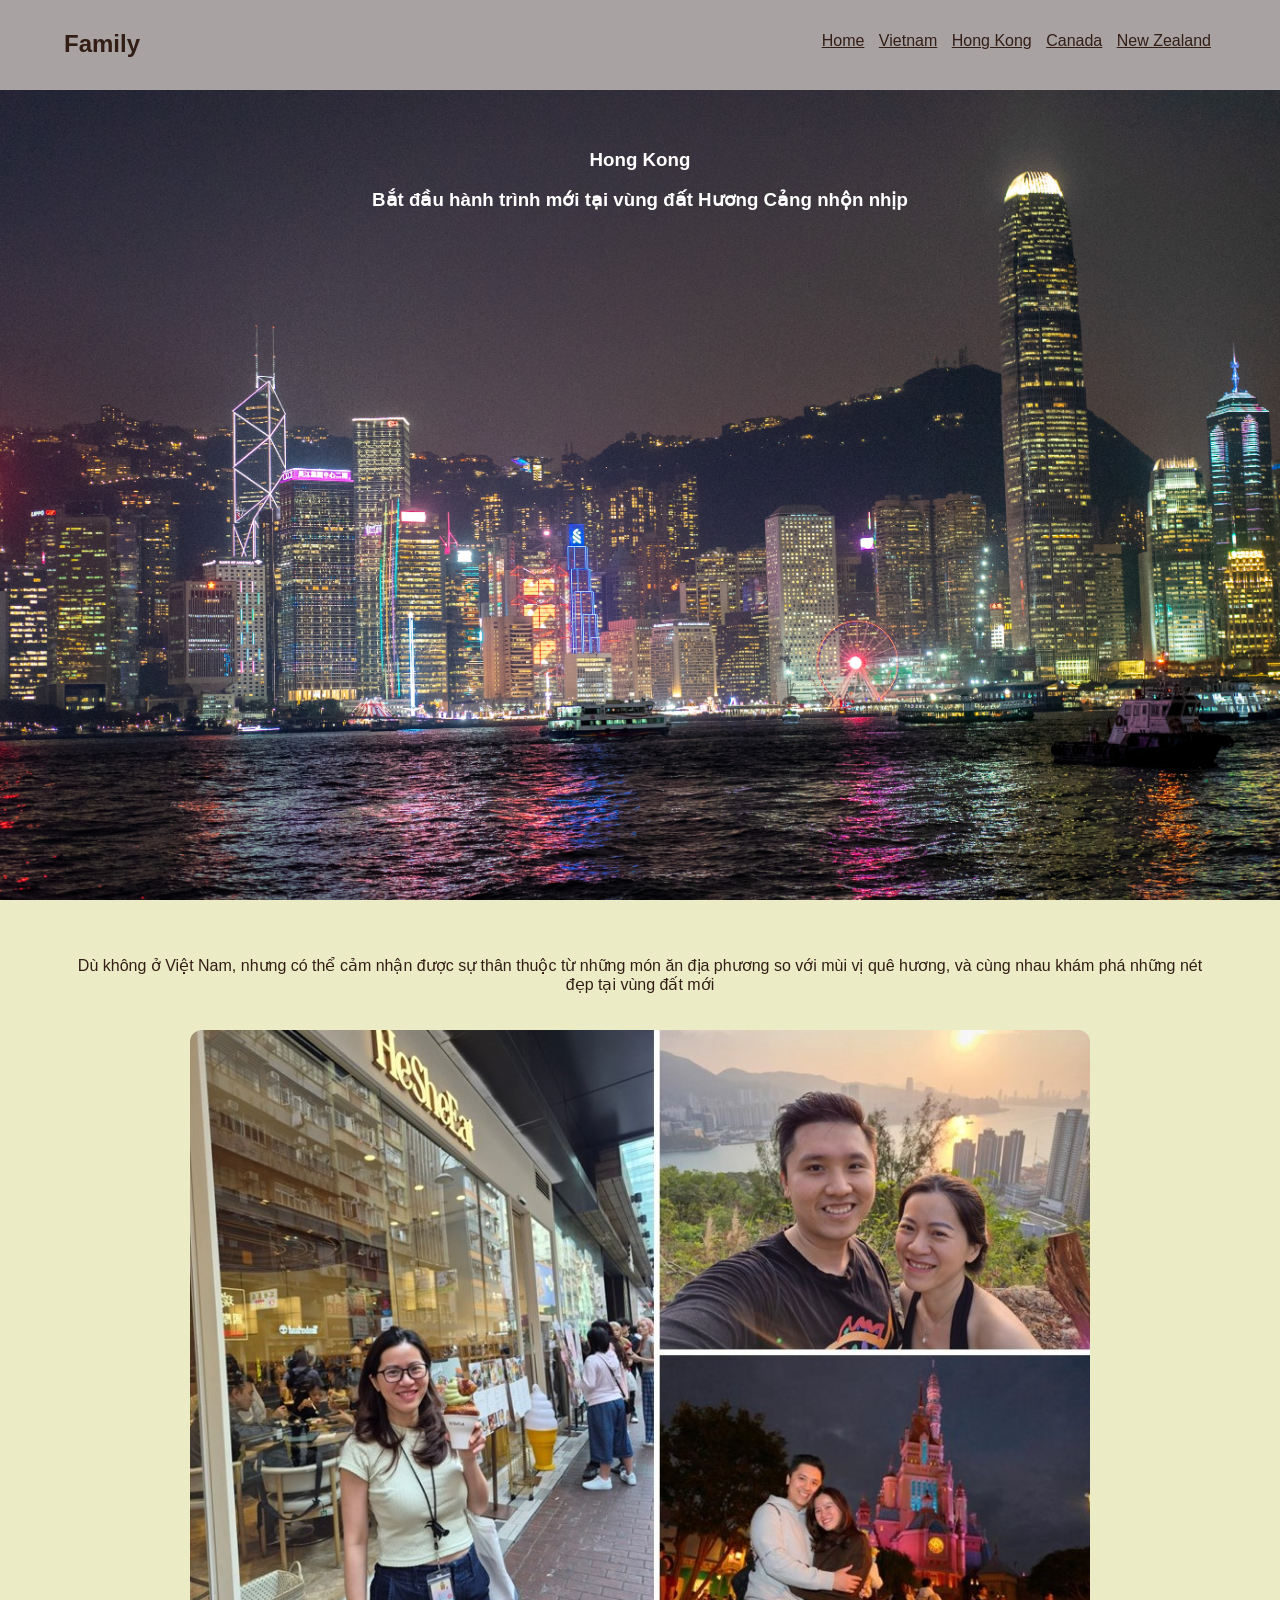
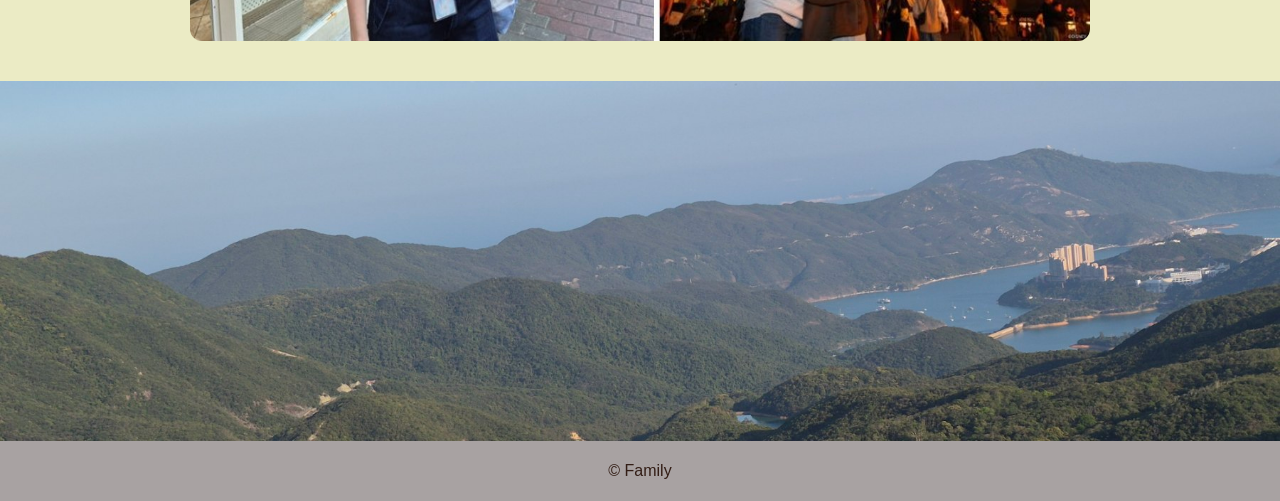
==== pages/hongkong.html @ 23df89df "Family project 1st version" ====
<!DOCTYPE html>
<html lang="vi">
  <head>
    <meta charset="UTF-8">
    <meta name="viewport" content="width=device-width, initial-scale=1.0">
    <meta http-equiv="X-UA-Compatible" content="ie=edge">
    <title>Hongkong</title>
    <link href="../style.css" rel="stylesheet">
    <script src="../handlebars.min.js"></script>
   
  </head>

  <body id="hongkong-bg">
    <header>
      <section class="container">
        <h2 class="branding">Family</h2>

        <nav>
        <ul class="navbar">
            <li class="current">
              <a href="../index.html">Home</a>
            </li>
            <li>
              <a href="vietnam.html">Vietnam</a>
            </li>
            <li>
              <a href="hongkong.html">Hong Kong</a>
            </li>
            <li>
              <a href="canada.html">Canada</a>
            </li>
            <li>
              <a href="nz.html">New Zealand</a>
            </li>
          </ul>
        </nav>
      </section>
    </header>

    <article>
        <section class="hongkong-section1">
            <h1>Hong Kong</h1>
            <h3>Bắt đầu hành trình mới tại vùng đất Hương Cảng nhộn nhịp</h3>
        </section>
        <section class="hongkong-section2" >
            <div class='hongkong-section2-item1'>
                <p>Dù không ở Việt Nam, nhưng có thể cảm nhận được sự thân thuộc từ những món ăn địa phương so với mùi vị quê hương, và cùng nhau khám phá những nét đẹp tại vùng đất mới</p>
            </div>
            <div class='hongkong-section2-item2'>
                <img src="../images/hongkong/hongkong-activity.jpg" alt="Khám phá">
                
        </section>
        <section class="hongkong-section3">

        </section>
    </article>

    <footer>
      <p>&copy; Family</p>
    </footer>

    <script src="../main.js" type="text/javascript"></script>
  </body>
</html>
---- style.css ----
/* General Rulesets */
* {
  color: #331e16;
}
body {
    font-family: Helvetica, sans-serif;
	display: flex;
    flex-direction: column;
    margin: 0;
    min-height: 100vh;
    padding-top: 80px;
}
.feature-image {
    width: 100%;       /* Ảnh rộng bằng khung chứa */
    max-width: 2500px;  /* Không cho ảnh quá to */
    height: auto;      /* Giữ đúng tỷ lệ ảnh */
    display: block;    /* Để có thể dùng margin auto */
    margin: 20px auto; /* Căn giữa và tạo khoảng cách trên dưới */
    border-radius: 8px; /* Bo góc ảnh cho hiện đại */
    box-shadow: 0 4px 8px rgb(90, 89, 89); /* Tạo hiệu ứng nổi */
}
header {
    position: fixed;
    top: 0;           
    left: 0;          
    width: 100%;     
    z-index: 1000;    /* Con số lớn để luôn nằm trên cùng */
    background-color: rgb(168, 162, 162);
    height: 70px;
    padding: 10px 0;
}

footer {

  width: 100%;
  text-align: center;
  bottom: 0;
  background-color: rgb(168, 162, 162);
  padding: 5px 0;
}
.container {
  width: 90%;
  margin: 0 auto;
}
.branding {
  float: left;
}
.branding h2 {
  font-weight: normal;
}
nav {
  float: right;
}
.navbar {
  margin-top: 5%;
}
.navbar li {
  display: inline-block;
  padding: 0 5px;
}
.navbar li a {
  color: #331e16;
  font-weight: normal;
}
.navbar li a:hover, .navbar .current a {
  color: #331e16;
}
#showcase {
    margin: 0 auto;
    flex: 1;
}
#showcase h1 {
    padding-top: 30px;
    margin-bottom: 10px;
}
#showcase p {
    margin-top: 0;    
    margin-bottom: 30px; 
}
#information {

    display: flow-root;
}

#home-bg, #vietnam-bg, #nz-bg, #canada-bg {
    position: relative; 
    min-height: 100vh;
    margin: 0;
}
#home-bg::before{
    content: "";
    background: url("images/home-bg.jpg");
    background-size: cover;
    opacity: 0.5; 
    position: fixed;
    top: 0;
    left: 0;
    width: 100%;
    height: 100%;
    z-index: -1; /* Đẩy lớp nền ra phía sau nội dung */
}

#vietnam-bg::before, #nz-bg::before, #canada-bg::before {
    content: "";
    background-size: cover;
    opacity: 0.5; 
    position: fixed;
    top: 0;
    left: 0;
    width: 100%;
    height: 100%;
    z-index: -1; 
}

#vietnam-bg::before { 
    background-image: url("../images/vietnam/vietnam-bg.WebP"); 
}
#nz-bg::before { 
    background-image: url("../images/nz/nz-bg.WebP"); 
}
#canada-bg::before { 
    background-image: url("../images/canada/canada-bg.jpg"); 
}
.vietnam, .nz {
    display: flex;
    flex-direction: column; /* Xếp theo cột dọc */
    align-items: center;    /* Căn giữa tất cả các phần tử con theo chiều ngang */
    text-align: center;     /* Căn giữa nội dung văn bản (h3, p) */
    margin-bottom: 20px;    /* Khoảng cách giữa các bài viết */
    width: 100%;
}
.vietnam .image, .nz .image {
    width: 100%;            /* Chiều rộng chiếm hết container cha (hoặc đặt 80% nếu muốn nhỏ lại) */
    max-width: 600px;       /* Giới hạn chiều rộng tối đa để ảnh không quá to trên màn hình máy tính */
    object-fit: cover;      /* Giúp ảnh không bị méo, tự động cắt phần thừa để khớp tỉ lệ */
    border-radius: 12px;    /* Bo góc cho đẹp */
    margin: 0 auto 0 auto;   /* Khoảng cách giữa ảnh và tiêu đề bên dưới */
    display: block;
}
.vietnam .name, .nz .name {
    margin-top: 8px;      /* khoảng cách phía trên tiêu đề */
    margin-bottom: 0px; /* Khoảng cách nhỏ giữa tên và mô tả */
}
.details {
    max-width: 700px;       /* Giới hạn độ rộng của văn bản */
    margin-top: 0;
    margin-bottom: 0px;
}
.hongkong-section1 {
    background: url("../images/hongkong/hongkong-bg1.jpg");
    background-size: cover;
    background-position: center;
    z-index: -1;
    width: 100%;
    min-height: 80vh;
    padding: 50px 0;
    text-align: center;
}
.hongkong-section1 h1, .hongkong-section1 h3 {
    color: #ffffff; 
}
.hongkong-section2 {
    background-color: #ebebc5;
    background-size: cover;
}
.hongkong-section2-item1 {
    display:flex;
    align-items: center;
    justify-content: center;
    text-align: center;
    width: 90%;
    min-height: auto;
    margin: 0 auto;
    padding: 40px 0 20px 0;
}
.hongkong-section2-item2 {
    display: flex;
    width: 100%;
    align-items: center;
    justify-content: center;
    margin-top: 0;
}
.hongkong-section2-item2 img {
    width: 100%; 
    max-width: 900px;              
    height: auto;
    border-radius: 12px;
    margin-top: 0;
    margin-bottom: 40px;
}
.hongkong-section3 {
    background: url("../images/hongkong/hongkong-bg2.jpg");
    background-size: cover;
    background-position: center;
    width: 100%;
    min-height: 40vh;
    bottom: 0;
}

#canada-open {
    position: relative;
    min-height: 70vh;
    width: 100%;
    padding: 50px 0;
    background: url("../images/canada/canada-open-bg.jpg");
    background-size: cover;
    background-position: center;
    text-align: center;

}
#canada-open h1, #canada-open h3 {
    color:#ffffff;
}
#canada-open-text {
    background: rgba(135, 167, 163, 0.1); 
    backdrop-filter: blur(10px); 
    padding: 15px 30px;
    border-radius: 8px;
    display: inline-block;
}
#canada-section2 h3, #canada-section3 h3 {
    text-align: center;
    align-items: center;
    padding: 50px 0;
}

#canada-img {
    display: flex;            
    justify-content: center;  
    gap: 20px;             
    flex-wrap: wrap;         
}
#canada-img img{
    max-width: 500px;
    height: auto;
    border-radius: 25px;
    border-color: rgb(20, 27, 41);
    object-fit: cover;
}
#canada-section3 {
      margin-bottom: 50px;
}
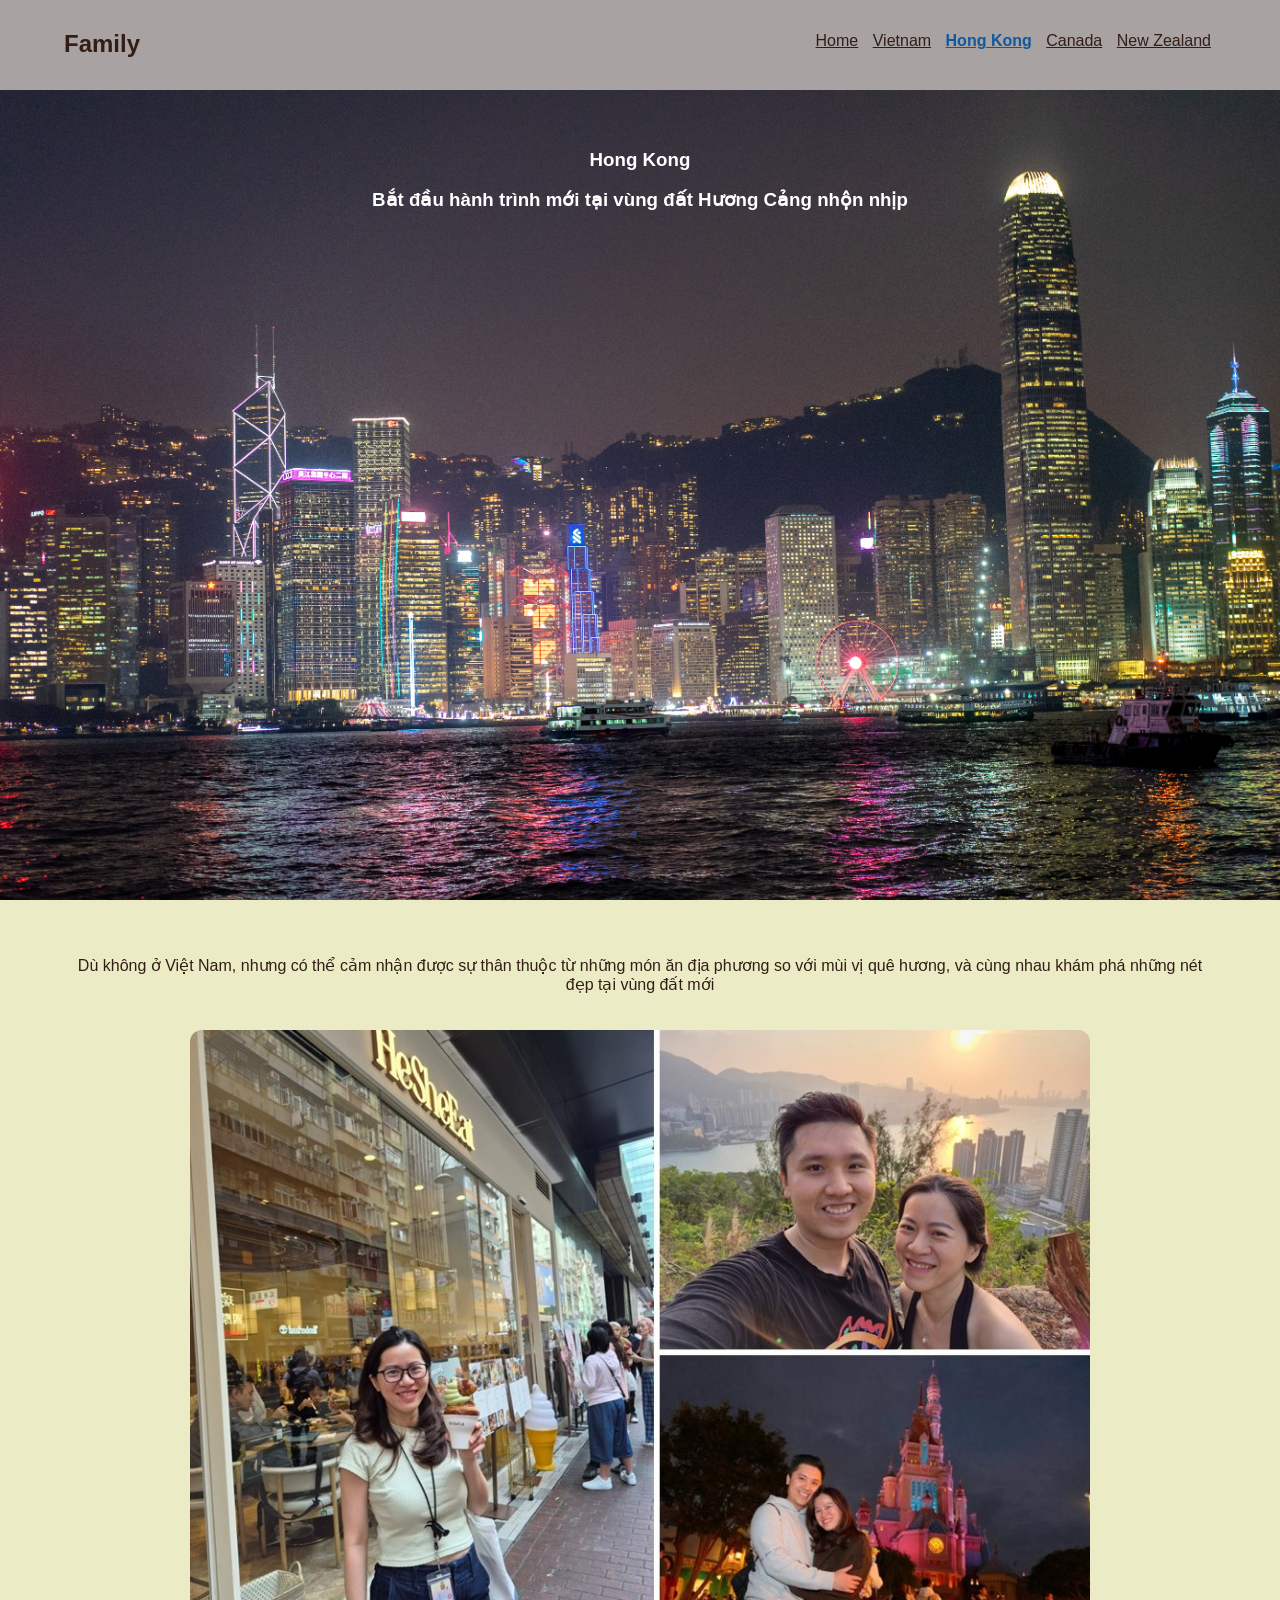
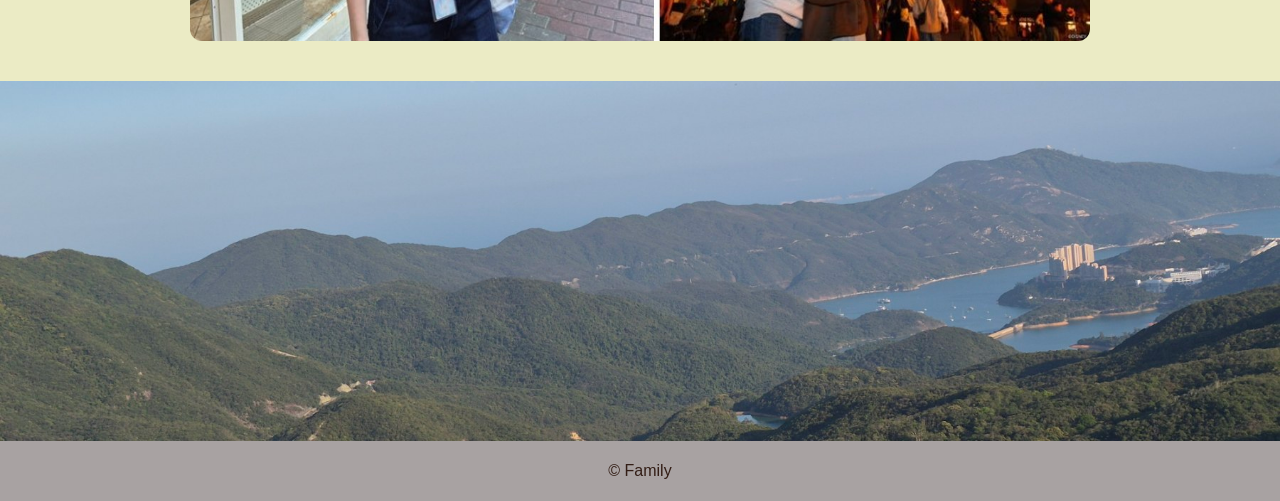
==== commit 02f68eb4: "Family project 2nd version, edit nav bar" ====
--- a/pages/hongkong.html
+++ b/pages/hongkong.html
@@ -17,13 +17,13 @@
 
         <nav>
         <ul class="navbar">
-            <li class="current">
+            <li>
               <a href="../index.html">Home</a>
             </li>
             <li>
               <a href="vietnam.html">Vietnam</a>
             </li>
-            <li>
+            <li class="current">
               <a href="hongkong.html">Hong Kong</a>
             </li>
             <li>
--- a/style.css
+++ b/style.css
@@ -63,7 +63,8 @@
   font-weight: normal;
 }
 .navbar li a:hover, .navbar .current a {
-  color: #331e16;
+  color: #11599c;
+  font-weight: bold;
 }
 #showcase {
     margin: 0 auto;
